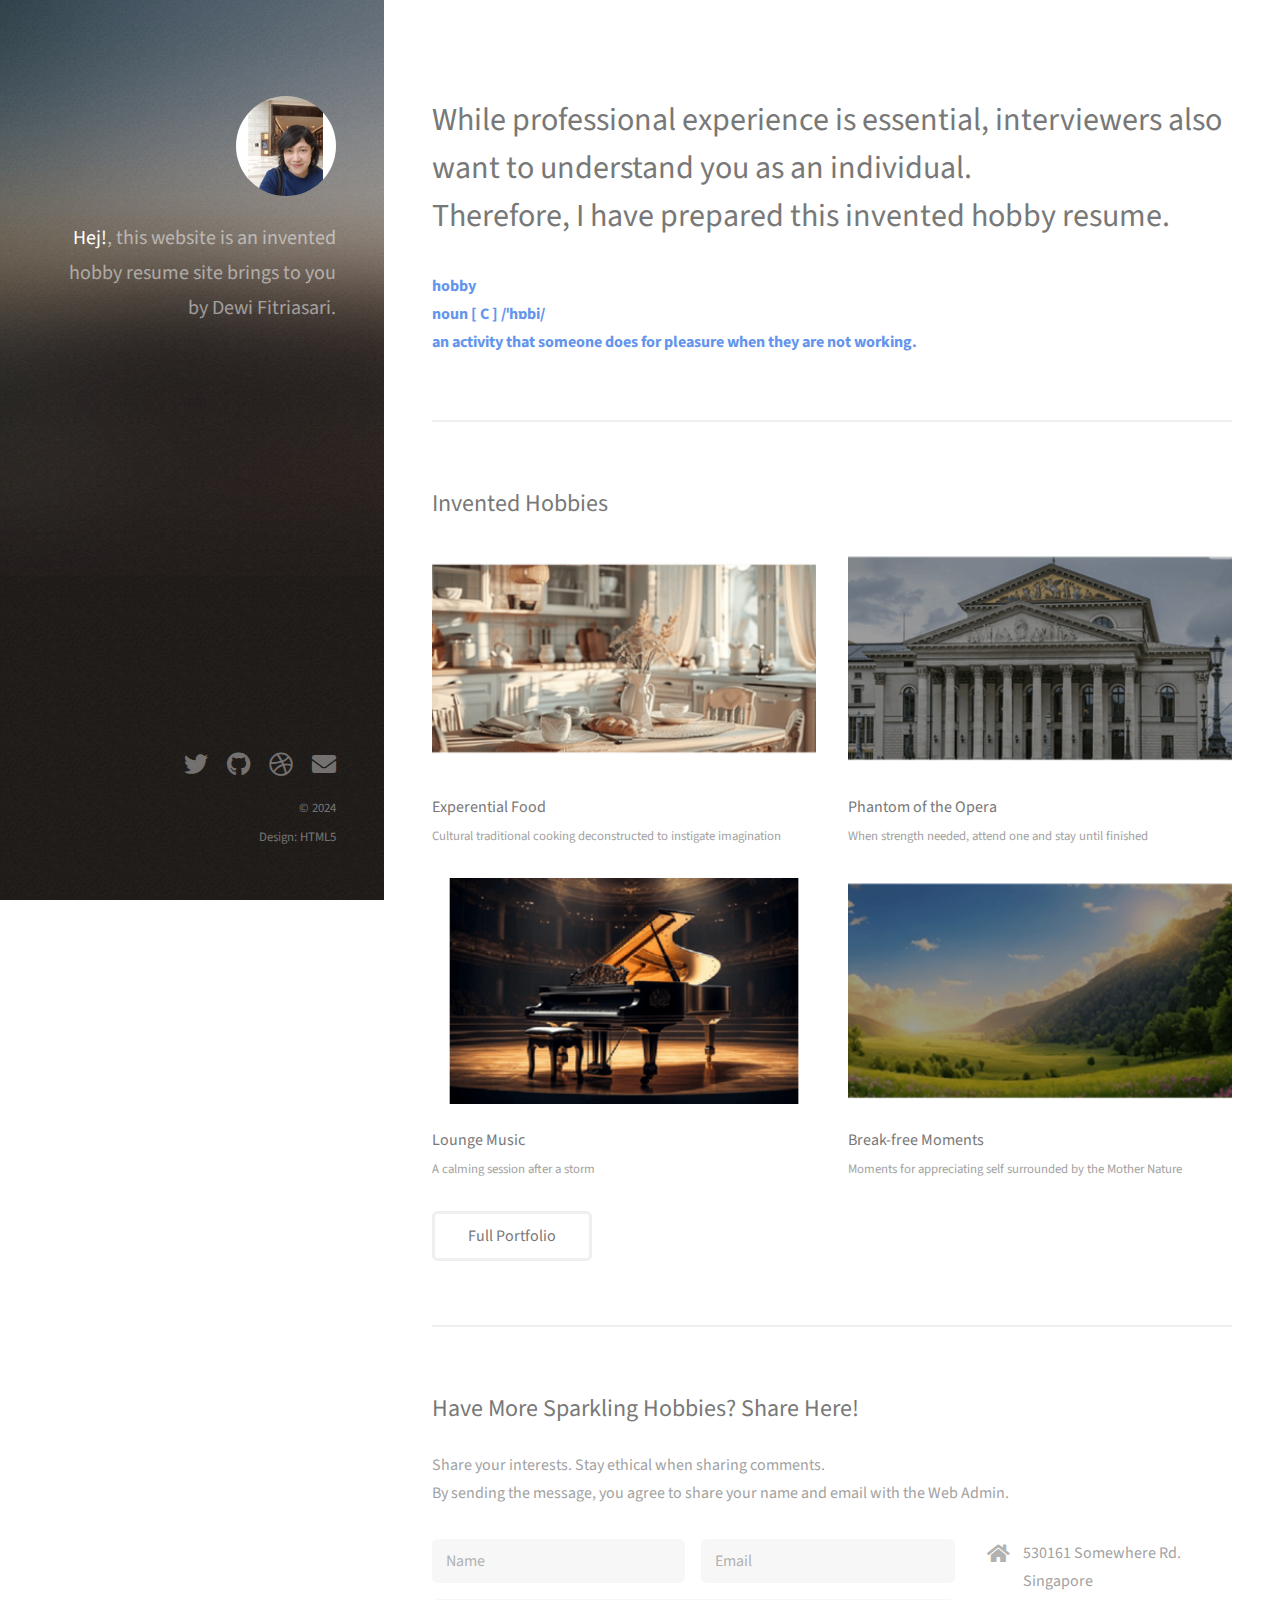
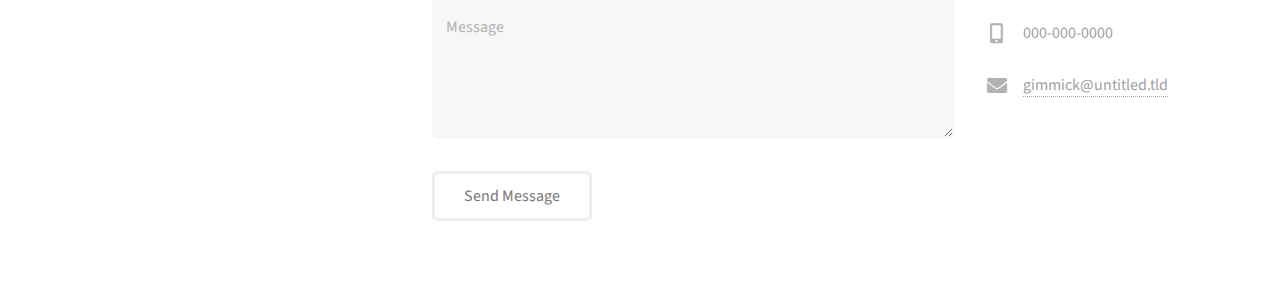
==== Lab4 & 5/index.html @ 8877971e "Adding Lab 4 and 5 files" ====
<!DOCTYPE html>
<html>
  <head>
    <title>Sparkling Hobby Resume</title>
    <meta charset="utf-8" />
    <meta
      name="viewport"
      content="width=device-width, initial-scale=1, user-scalable=no"
    />
    <link rel="stylesheet" href="assets/css/main.css" />
  </head>
  <body class="is-preload">
    <!-- Header -->
    <header id="header">
      <div class="inner">
        <a href="#" class="image avatar"
          ><img src="images\avatar.png" alt=""
        /></a>
        <h1>
          <strong>Hej!</strong>, this website<br />
          is an invented hobby resume site<br />
          brings to you by Dewi Fitriasari.
        </h1>
      </div>
    </header>

    <!-- Main -->
    <div id="main">
      <!-- One -->
      <section id="one">
        <header class="major">
          <h2>
            While professional experience is essential, interviewers also want
            to understand you as an individual. <br />
            Therefore, I have prepared this invented hobby resume.
          </h2>
        </header>
        <p id="definition">
          hobby <br />
          noun [ C ] /ˈhɒbi/ <br />
          an activity that someone does for pleasure when they are not working.
        </p>
      </section>

      <!-- Two -->
      <section id="two">
        <h2>Invented Hobbies</h2>
        <div class="row">
          <article class="col-6 col-12-xsmall work-item">
            <a href="images\fulls\Kicthen740x434.png" class="image fit thumb"
              ><img src="images\thumbs\Kicthen.png" alt="kitchen"
            /></a>
            <h3>Experential Food</h3>
            <p>
              Cultural traditional cooking deconstructed to instigate
              imagination
            </p>
          </article>
          <article class="col-6 col-12-xsmall work-item">
            <a href="images\fulls\Opera.png" class="image fit thumb"
              ><img src="images\thumbs\Opera.png" alt="Opera"
            /></a>
            <h3>Phantom of the Opera</h3>
            <p>When strength needed, attend one and stay until finished</p>
          </article>
          <article class="col-6 col-12-xsmall work-item">
            <a href="images\fulls\Piano740x434.png" class="image fit thumb"
              ><img src="images\thumbs\Piano.png" alt="Piano"
            /></a>
            <h3>Lounge Music</h3>
            <p>A calming session after a storm</p>
          </article>
          <article class="col-6 col-12-xsmall work-item">
            <a href="images\fulls\Scenery740x434.png" class="image fit thumb"
              ><img src="images\thumbs\Scenery.png" alt="Scenery"
            /></a>
            <h3>Break-free Moments</h3>
            <p>Moments for appreciating self surrounded by the Mother Nature</p>
          </article>
        </div>
        <ul class="actions">
          <li><a href="#" class="button">Full Portfolio</a></li>
        </ul>
      </section>

      <!-- Three -->
      <section id="three">
        <h2>Have More Sparkling Hobbies? Share Here!</h2>
        <p>
          Share your interests. Stay ethical when sharing comments.<br>
		  By sending the message, you agree to share your name and email with the Web Admin.
        </p>
        <div class="row">
          <div class="col-8 col-12-small">
            <form method="post" action="#">
              <div class="row gtr-uniform gtr-50">
                <div class="col-6 col-12-xsmall">
                  <input type="text" name="name" id="name" placeholder="Name" />
                </div>
                <div class="col-6 col-12-xsmall">
                  <input
                    type="email"
                    name="email"
                    id="email"
                    placeholder="Email"
                  />
                </div>
                <div class="col-12">
                  <textarea
                    name="message"
                    id="message"
                    placeholder="Message"
                    rows="4"
                  ></textarea>
                </div>
              </div>
            </form>
            <ul class="actions">
              <li><input type="submit" value="Send Message" /></li>
            </ul>
          </div>
          <div class="col-4 col-12-small">
            <ul class="labeled-icons">
              <li>
                <h3 class="icon solid fa-home">
                  <span class="label">Address</span>
                </h3>
                530161 Somewhere Rd.<br />
                Singapore<br />
              </li>
              <li>
                <h3 class="icon solid fa-mobile-alt">
                  <span class="label">Phone</span>
                </h3>
                000-000-0000
              </li>
              <li>
                <h3 class="icon solid fa-envelope">
                  <span class="label">Email</span>
                </h3>
                <a href="#">gimmick@untitled.tld</a>
              </li>
            </ul>
          </div>
        </div>
      </section>
    </div>

    <!-- Footer -->
    <footer id="footer">
      <div class="inner">
        <ul class="icons">
          <li>
            <a href="#" class="icon brands fa-twitter"
              ><span class="label">Twitter</span></a
            >
          </li>
          <li>
            <a href="#" class="icon brands fa-github"
              ><span class="label">Github</span></a
            >
          </li>
          <li>
            <a href="#" class="icon brands fa-dribbble"
              ><span class="label">Dribbble</span></a
            >
          </li>
          <li>
            <a href="#" class="icon solid fa-envelope"
              ><span class="label">Email</span></a
            >
          </li>
        </ul>
        <ul class="copyright">
          <li>&copy; 2024</li>
          <li>Design: HTML5</li>
        </ul>
      </div>
    </footer>

    <!-- Scripts -->
    <script src="assets/js/jquery.min.js"></script>
    <script src="assets/js/jquery.poptrox.min.js"></script>
    <script src="assets/js/browser.min.js"></script>
    <script src="assets/js/breakpoints.min.js"></script>
    <script src="assets/js/util.js"></script>
    <script src="assets/js/main.js"></script>
  </body>
</html>
---- Lab4 & 5/assets/css/main.css ----
@import url("fontawesome-all.min.css");
@import url("https://fonts.googleapis.com/css?family=Source+Sans+Pro:400,400italic");

html,
body,
div,
span,
applet,
object,
iframe,
h1,
h2,
h3,
h4,
h5,
h6,
p,
blockquote,
pre,
a,
abbr,
acronym,
address,
big,
cite,
code,
del,
dfn,
em,
img,
ins,
kbd,
q,
s,
samp,
small,
strike,
strong,
sub,
sup,
tt,
var,
b,
u,
i,
center,
dl,
dt,
dd,
ol,
ul,
li,
fieldset,
form,
label,
legend,
table,
caption,
tbody,
tfoot,
thead,
tr,
th,
td,
article,
aside,
canvas,
details,
embed,
figure,
figcaption,
footer,
header,
hgroup,
menu,
nav,
output,
ruby,
section,
summary,
time,
mark,
audio,
video {
  margin: 0;
  padding: 0;
  border: 0;
  font-size: 100%;
  font: inherit;
  vertical-align: baseline;
}

article,
aside,
details,
figcaption,
figure,
footer,
header,
hgroup,
menu,
nav,
section {
  display: block;
}

body {
  line-height: 1;
}

ol,
ul {
  list-style: none;
}

blockquote,
q {
  quotes: none;
}

blockquote:before,
blockquote:after,
q:before,
q:after {
  content: "";
  content: none;
}

table {
  border-collapse: collapse;
  border-spacing: 0;
}

body {
  -webkit-text-size-adjust: none;
}

mark {
  background-color: transparent;
  color: inherit;
}

input::-moz-focus-inner {
  border: 0;
  padding: 0;
}

input,
select,
textarea {
  -moz-appearance: none;
  -webkit-appearance: none;
  -ms-appearance: none;
  appearance: none;
}

/* Basic */

html {
  box-sizing: border-box;
}

*,
*:before,
*:after {
  box-sizing: inherit;
}

body {
  background: #fff;
}

body.is-preload *,
body.is-preload *:before,
body.is-preload *:after {
  -moz-animation: none !important;
  -webkit-animation: none !important;
  -ms-animation: none !important;
  animation: none !important;
  -moz-transition: none !important;
  -webkit-transition: none !important;
  -ms-transition: none !important;
  transition: none !important;
}

body,
input,
select,
textarea {
  color: #a2a2a2;
  font-family: "Source Sans Pro", Helvetica, sans-serif;
  font-size: 16pt;
  font-weight: 400;
  line-height: 1.75em;
}

a {
  -moz-transition: color 0.2s ease-in-out, border-color 0.2s ease-in-out;
  -webkit-transition: color 0.2s ease-in-out, border-color 0.2s ease-in-out;
  -ms-transition: color 0.2s ease-in-out, border-color 0.2s ease-in-out;
  transition: color 0.2s ease-in-out, border-color 0.2s ease-in-out;
  border-bottom: dotted 1px;
  color: #49bf9d;
  text-decoration: none;
}

a:hover {
  border-bottom-color: transparent;
  color: #49bf9d !important;
  text-decoration: none;
}

strong,
b {
  color: #787878;
  font-weight: 400;
}

em,
i {
  font-style: italic;
}

p {
  margin: 0 0 2em 0;
}
#definition {
  font-weight: bolder;
  color:cornflowerblue;
}
h1,
h2,
h3,
h4,
h5,
h6 {
  color: #787878;
  font-weight: 400;
  line-height: 1em;
  margin: 0 0 1em 0;
}

h1 a,
h2 a,
h3 a,
h4 a,
h5 a,
h6 a {
  color: inherit;
  text-decoration: none;
}

h1 {
  font-size: 2em;
  line-height: 1.5em;
}

h2 {
  font-size: 1.5em;
  line-height: 1.5em;
}

h3 {
  font-size: 1.25em;
  line-height: 1.5em;
}

h4 {
  font-size: 1.1em;
  line-height: 1.5em;
}

h5 {
  font-size: 0.9em;
  line-height: 1.5em;
}

h6 {
  font-size: 0.7em;
  line-height: 1.5em;
}

sub {
  font-size: 0.8em;
  position: relative;
  top: 0.5em;
}

sup {
  font-size: 0.8em;
  position: relative;
  top: -0.5em;
}

hr {
  border: 0;
  border-bottom: solid 2px #efefef;
  margin: 2em 0;
}

hr.major {
  margin: 3em 0;
}

blockquote {
  border-left: solid 6px #efefef;
  font-style: italic;
  margin: 0 0 2em 0;
  padding: 0.5em 0 0.5em 1.5em;
}

code {
  background: #f7f7f7;
  border-radius: 0.35em;
  border: solid 2px #efefef;
  font-family: "Courier New", monospace;
  font-size: 0.9em;
  margin: 0 0.25em;
  padding: 0.25em 0.65em;
}

pre {
  -webkit-overflow-scrolling: touch;
  font-family: "Courier New", monospace;
  font-size: 0.9em;
  margin: 0 0 2em 0;
}

pre code {
  display: block;
  line-height: 1.75em;
  padding: 1em 1.5em;
  overflow-x: auto;
}

.align-left {
  text-align: left;
}

.align-center {
  text-align: center;
}

.align-right {
  text-align: right;
}

/* Container */

.container {
  margin: 0 auto;
  max-width: calc(100% - 4em);
  width: 100%;
}

.container.xsmall {
  width: 25%;
}

.container.small {
  width: 50%;
}

.container.medium {
  width: 75%;
}

.container.large {
  width: 125%;
}

.container.xlarge {
  width: 150%;
}

.container.max {
  width: 100%;
}

@media screen and (max-width: 980px) {
  .container {
    width: 100% !important;
    max-width: 100% !important;
  }
}

@media screen and (max-width: 480px) {
  .container {
    max-width: calc(100% - 3em);
  }
}

/* Row */

.row {
  display: flex;
  flex-wrap: wrap;
  box-sizing: border-box;
  align-items: stretch;
}

.row > * {
  box-sizing: border-box;
}

.row.gtr-uniform > * > :last-child {
  margin-bottom: 0;
}

.row.aln-left {
  justify-content: flex-start;
}

.row.aln-center {
  justify-content: center;
}

.row.aln-right {
  justify-content: flex-end;
}

.row.aln-top {
  align-items: flex-start;
}

.row.aln-middle {
  align-items: center;
}

.row.aln-bottom {
  align-items: flex-end;
}

.row > .imp {
  order: -1;
}

.row > .col-1 {
  width: 8.33333%;
}

.row > .off-1 {
  margin-left: 8.33333%;
}

.row > .col-2 {
  width: 16.66667%;
}

.row > .off-2 {
  margin-left: 16.66667%;
}

.row > .col-3 {
  width: 25%;
}

.row > .off-3 {
  margin-left: 25%;
}

.row > .col-4 {
  width: 33.33333%;
}

.row > .off-4 {
  margin-left: 33.33333%;
}

.row > .col-5 {
  width: 41.66667%;
}

.row > .off-5 {
  margin-left: 41.66667%;
}

.row > .col-6 {
  width: 50%;
}

.row > .off-6 {
  margin-left: 50%;
}

.row > .col-7 {
  width: 58.33333%;
}

.row > .off-7 {
  margin-left: 58.33333%;
}

.row > .col-8 {
  width: 66.66667%;
}

.row > .off-8 {
  margin-left: 66.66667%;
}

.row > .col-9 {
  width: 75%;
}

.row > .off-9 {
  margin-left: 75%;
}

.row > .col-10 {
  width: 83.33333%;
}

.row > .off-10 {
  margin-left: 83.33333%;
}

.row > .col-11 {
  width: 91.66667%;
}

.row > .off-11 {
  margin-left: 91.66667%;
}

.row > .col-12 {
  width: 100%;
}

.row > .off-12 {
  margin-left: 100%;
}

.row.gtr-0 {
  margin-top: 0;
  margin-left: 0em;
}

.row.gtr-0 > * {
  padding: 0 0 0 0em;
}

.row.gtr-0.gtr-uniform {
  margin-top: 0em;
}

.row.gtr-0.gtr-uniform > * {
  padding-top: 0em;
}

.row.gtr-25 {
  margin-top: 0;
  margin-left: -0.625em;
}

.row.gtr-25 > * {
  padding: 0 0 0 0.625em;
}

.row.gtr-25.gtr-uniform {
  margin-top: -0.625em;
}

.row.gtr-25.gtr-uniform > * {
  padding-top: 0.625em;
}

.row.gtr-50 {
  margin-top: 0;
  margin-left: -1.25em;
}

.row.gtr-50 > * {
  padding: 0 0 0 1.25em;
}

.row.gtr-50.gtr-uniform {
  margin-top: -1.25em;
}

.row.gtr-50.gtr-uniform > * {
  padding-top: 1.25em;
}

.row {
  margin-top: 0;
  margin-left: -2.5em;
}

.row > * {
  padding: 0 0 0 2.5em;
}

.row.gtr-uniform {
  margin-top: -2.5em;
}

.row.gtr-uniform > * {
  padding-top: 2.5em;
}

.row.gtr-150 {
  margin-top: 0;
  margin-left: -3.75em;
}

.row.gtr-150 > * {
  padding: 0 0 0 3.75em;
}

.row.gtr-150.gtr-uniform {
  margin-top: -3.75em;
}

.row.gtr-150.gtr-uniform > * {
  padding-top: 3.75em;
}

.row.gtr-200 {
  margin-top: 0;
  margin-left: -5em;
}

.row.gtr-200 > * {
  padding: 0 0 0 5em;
}

.row.gtr-200.gtr-uniform {
  margin-top: -5em;
}

.row.gtr-200.gtr-uniform > * {
  padding-top: 5em;
}

@media screen and (max-width: 1800px) {
  .row {
    display: flex;
    flex-wrap: wrap;
    box-sizing: border-box;
    align-items: stretch;
  }

  .row > * {
    box-sizing: border-box;
  }

  .row.gtr-uniform > * > :last-child {
    margin-bottom: 0;
  }

  .row.aln-left {
    justify-content: flex-start;
  }

  .row.aln-center {
    justify-content: center;
  }

  .row.aln-right {
    justify-content: flex-end;
  }

  .row.aln-top {
    align-items: flex-start;
  }

  .row.aln-middle {
    align-items: center;
  }

  .row.aln-bottom {
    align-items: flex-end;
  }

  .row > .imp-xlarge {
    order: -1;
  }

  .row > .col-1-xlarge {
    width: 8.33333%;
  }

  .row > .off-1-xlarge {
    margin-left: 8.33333%;
  }

  .row > .col-2-xlarge {
    width: 16.66667%;
  }

  .row > .off-2-xlarge {
    margin-left: 16.66667%;
  }

  .row > .col-3-xlarge {
    width: 25%;
  }

  .row > .off-3-xlarge {
    margin-left: 25%;
  }

  .row > .col-4-xlarge {
    width: 33.33333%;
  }

  .row > .off-4-xlarge {
    margin-left: 33.33333%;
  }

  .row > .col-5-xlarge {
    width: 41.66667%;
  }

  .row > .off-5-xlarge {
    margin-left: 41.66667%;
  }

  .row > .col-6-xlarge {
    width: 50%;
  }

  .row > .off-6-xlarge {
    margin-left: 50%;
  }

  .row > .col-7-xlarge {
    width: 58.33333%;
  }

  .row > .off-7-xlarge {
    margin-left: 58.33333%;
  }

  .row > .col-8-xlarge {
    width: 66.66667%;
  }

  .row > .off-8-xlarge {
    margin-left: 66.66667%;
  }

  .row > .col-9-xlarge {
    width: 75%;
  }

  .row > .off-9-xlarge {
    margin-left: 75%;
  }

  .row > .col-10-xlarge {
    width: 83.33333%;
  }

  .row > .off-10-xlarge {
    margin-left: 83.33333%;
  }

  .row > .col-11-xlarge {
    width: 91.66667%;
  }

  .row > .off-11-xlarge {
    margin-left: 91.66667%;
  }

  .row > .col-12-xlarge {
    width: 100%;
  }

  .row > .off-12-xlarge {
    margin-left: 100%;
  }

  .row.gtr-0 {
    margin-top: 0;
    margin-left: 0em;
  }

  .row.gtr-0 > * {
    padding: 0 0 0 0em;
  }

  .row.gtr-0.gtr-uniform {
    margin-top: 0em;
  }

  .row.gtr-0.gtr-uniform > * {
    padding-top: 0em;
  }

  .row.gtr-25 {
    margin-top: 0;
    margin-left: -0.625em;
  }

  .row.gtr-25 > * {
    padding: 0 0 0 0.625em;
  }

  .row.gtr-25.gtr-uniform {
    margin-top: -0.625em;
  }

  .row.gtr-25.gtr-uniform > * {
    padding-top: 0.625em;
  }

  .row.gtr-50 {
    margin-top: 0;
    margin-left: -1.25em;
  }

  .row.gtr-50 > * {
    padding: 0 0 0 1.25em;
  }

  .row.gtr-50.gtr-uniform {
    margin-top: -1.25em;
  }

  .row.gtr-50.gtr-uniform > * {
    padding-top: 1.25em;
  }

  .row {
    margin-top: 0;
    margin-left: -2.5em;
  }

  .row > * {
    padding: 0 0 0 2.5em;
  }

  .row.gtr-uniform {
    margin-top: -2.5em;
  }

  .row.gtr-uniform > * {
    padding-top: 2.5em;
  }

  .row.gtr-150 {
    margin-top: 0;
    margin-left: -3.75em;
  }

  .row.gtr-150 > * {
    padding: 0 0 0 3.75em;
  }

  .row.gtr-150.gtr-uniform {
    margin-top: -3.75em;
  }

  .row.gtr-150.gtr-uniform > * {
    padding-top: 3.75em;
  }

  .row.gtr-200 {
    margin-top: 0;
    margin-left: -5em;
  }

  .row.gtr-200 > * {
    padding: 0 0 0 5em;
  }

  .row.gtr-200.gtr-uniform {
    margin-top: -5em;
  }

  .row.gtr-200.gtr-uniform > * {
    padding-top: 5em;
  }
}

@media screen and (max-width: 1280px) {
  .row {
    display: flex;
    flex-wrap: wrap;
    box-sizing: border-box;
    align-items: stretch;
  }

  .row > * {
    box-sizing: border-box;
  }

  .row.gtr-uniform > * > :last-child {
    margin-bottom: 0;
  }

  .row.aln-left {
    justify-content: flex-start;
  }

  .row.aln-center {
    justify-content: center;
  }

  .row.aln-right {
    justify-content: flex-end;
  }

  .row.aln-top {
    align-items: flex-start;
  }

  .row.aln-middle {
    align-items: center;
  }

  .row.aln-bottom {
    align-items: flex-end;
  }

  .row > .imp-large {
    order: -1;
  }

  .row > .col-1-large {
    width: 8.33333%;
  }

  .row > .off-1-large {
    margin-left: 8.33333%;
  }

  .row > .col-2-large {
    width: 16.66667%;
  }

  .row > .off-2-large {
    margin-left: 16.66667%;
  }

  .row > .col-3-large {
    width: 25%;
  }

  .row > .off-3-large {
    margin-left: 25%;
  }

  .row > .col-4-large {
    width: 33.33333%;
  }

  .row > .off-4-large {
    margin-left: 33.33333%;
  }

  .row > .col-5-large {
    width: 41.66667%;
  }

  .row > .off-5-large {
    margin-left: 41.66667%;
  }

  .row > .col-6-large {
    width: 50%;
  }

  .row > .off-6-large {
    margin-left: 50%;
  }

  .row > .col-7-large {
    width: 58.33333%;
  }

  .row > .off-7-large {
    margin-left: 58.33333%;
  }

  .row > .col-8-large {
    width: 66.66667%;
  }

  .row > .off-8-large {
    margin-left: 66.66667%;
  }

  .row > .col-9-large {
    width: 75%;
  }

  .row > .off-9-large {
    margin-left: 75%;
  }

  .row > .col-10-large {
    width: 83.33333%;
  }

  .row > .off-10-large {
    margin-left: 83.33333%;
  }

  .row > .col-11-large {
    width: 91.66667%;
  }

  .row > .off-11-large {
    margin-left: 91.66667%;
  }

  .row > .col-12-large {
    width: 100%;
  }

  .row > .off-12-large {
    margin-left: 100%;
  }

  .row.gtr-0 {
    margin-top: 0;
    margin-left: 0em;
  }

  .row.gtr-0 > * {
    padding: 0 0 0 0em;
  }

  .row.gtr-0.gtr-uniform {
    margin-top: 0em;
  }

  .row.gtr-0.gtr-uniform > * {
    padding-top: 0em;
  }

  .row.gtr-25 {
    margin-top: 0;
    margin-left: -0.5em;
  }

  .row.gtr-25 > * {
    padding: 0 0 0 0.5em;
  }

  .row.gtr-25.gtr-uniform {
    margin-top: -0.5em;
  }

  .row.gtr-25.gtr-uniform > * {
    padding-top: 0.5em;
  }

  .row.gtr-50 {
    margin-top: 0;
    margin-left: -1em;
  }

  .row.gtr-50 > * {
    padding: 0 0 0 1em;
  }

  .row.gtr-50.gtr-uniform {
    margin-top: -1em;
  }

  .row.gtr-50.gtr-uniform > * {
    padding-top: 1em;
  }

  .row {
    margin-top: 0;
    margin-left: -2em;
  }

  .row > * {
    padding: 0 0 0 2em;
  }

  .row.gtr-uniform {
    margin-top: -2em;
  }

  .row.gtr-uniform > * {
    padding-top: 2em;
  }

  .row.gtr-150 {
    margin-top: 0;
    margin-left: -3em;
  }

  .row.gtr-150 > * {
    padding: 0 0 0 3em;
  }

  .row.gtr-150.gtr-uniform {
    margin-top: -3em;
  }

  .row.gtr-150.gtr-uniform > * {
    padding-top: 3em;
  }

  .row.gtr-200 {
    margin-top: 0;
    margin-left: -4em;
  }

  .row.gtr-200 > * {
    padding: 0 0 0 4em;
  }

  .row.gtr-200.gtr-uniform {
    margin-top: -4em;
  }

  .row.gtr-200.gtr-uniform > * {
    padding-top: 4em;
  }
}

@media screen and (max-width: 980px) {
  .row {
    display: flex;
    flex-wrap: wrap;
    box-sizing: border-box;
    align-items: stretch;
  }

  .row > * {
    box-sizing: border-box;
  }

  .row.gtr-uniform > * > :last-child {
    margin-bottom: 0;
  }

  .row.aln-left {
    justify-content: flex-start;
  }

  .row.aln-center {
    justify-content: center;
  }

  .row.aln-right {
    justify-content: flex-end;
  }

  .row.aln-top {
    align-items: flex-start;
  }

  .row.aln-middle {
    align-items: center;
  }

  .row.aln-bottom {
    align-items: flex-end;
  }

  .row > .imp-medium {
    order: -1;
  }

  .row > .col-1-medium {
    width: 8.33333%;
  }

  .row > .off-1-medium {
    margin-left: 8.33333%;
  }

  .row > .col-2-medium {
    width: 16.66667%;
  }

  .row > .off-2-medium {
    margin-left: 16.66667%;
  }

  .row > .col-3-medium {
    width: 25%;
  }

  .row > .off-3-medium {
    margin-left: 25%;
  }

  .row > .col-4-medium {
    width: 33.33333%;
  }

  .row > .off-4-medium {
    margin-left: 33.33333%;
  }

  .row > .col-5-medium {
    width: 41.66667%;
  }

  .row > .off-5-medium {
    margin-left: 41.66667%;
  }

  .row > .col-6-medium {
    width: 50%;
  }

  .row > .off-6-medium {
    margin-left: 50%;
  }

  .row > .col-7-medium {
    width: 58.33333%;
  }

  .row > .off-7-medium {
    margin-left: 58.33333%;
  }

  .row > .col-8-medium {
    width: 66.66667%;
  }

  .row > .off-8-medium {
    margin-left: 66.66667%;
  }

  .row > .col-9-medium {
    width: 75%;
  }

  .row > .off-9-medium {
    margin-left: 75%;
  }

  .row > .col-10-medium {
    width: 83.33333%;
  }

  .row > .off-10-medium {
    margin-left: 83.33333%;
  }

  .row > .col-11-medium {
    width: 91.66667%;
  }

  .row > .off-11-medium {
    margin-left: 91.66667%;
  }

  .row > .col-12-medium {
    width: 100%;
  }

  .row > .off-12-medium {
    margin-left: 100%;
  }

  .row.gtr-0 {
    margin-top: 0;
    margin-left: 0em;
  }

  .row.gtr-0 > * {
    padding: 0 0 0 0em;
  }

  .row.gtr-0.gtr-uniform {
    margin-top: 0em;
  }

  .row.gtr-0.gtr-uniform > * {
    padding-top: 0em;
  }

  .row.gtr-25 {
    margin-top: 0;
    margin-left: -0.5em;
  }

  .row.gtr-25 > * {
    padding: 0 0 0 0.5em;
  }

  .row.gtr-25.gtr-uniform {
    margin-top: -0.5em;
  }

  .row.gtr-25.gtr-uniform > * {
    padding-top: 0.5em;
  }

  .row.gtr-50 {
    margin-top: 0;
    margin-left: -1em;
  }

  .row.gtr-50 > * {
    padding: 0 0 0 1em;
  }

  .row.gtr-50.gtr-uniform {
    margin-top: -1em;
  }

  .row.gtr-50.gtr-uniform > * {
    padding-top: 1em;
  }

  .row {
    margin-top: 0;
    margin-left: -2em;
  }

  .row > * {
    padding: 0 0 0 2em;
  }

  .row.gtr-uniform {
    margin-top: -2em;
  }

  .row.gtr-uniform > * {
    padding-top: 2em;
  }

  .row.gtr-150 {
    margin-top: 0;
    margin-left: -3em;
  }

  .row.gtr-150 > * {
    padding: 0 0 0 3em;
  }

  .row.gtr-150.gtr-uniform {
    margin-top: -3em;
  }

  .row.gtr-150.gtr-uniform > * {
    padding-top: 3em;
  }

  .row.gtr-200 {
    margin-top: 0;
    margin-left: -4em;
  }

  .row.gtr-200 > * {
    padding: 0 0 0 4em;
  }

  .row.gtr-200.gtr-uniform {
    margin-top: -4em;
  }

  .row.gtr-200.gtr-uniform > * {
    padding-top: 4em;
  }
}

@media screen and (max-width: 736px) {
  .row {
    display: flex;
    flex-wrap: wrap;
    box-sizing: border-box;
    align-items: stretch;
  }

  .row > * {
    box-sizing: border-box;
  }

  .row.gtr-uniform > * > :last-child {
    margin-bottom: 0;
  }

  .row.aln-left {
    justify-content: flex-start;
  }

  .row.aln-center {
    justify-content: center;
  }

  .row.aln-right {
    justify-content: flex-end;
  }

  .row.aln-top {
    align-items: flex-start;
  }

  .row.aln-middle {
    align-items: center;
  }

  .row.aln-bottom {
    align-items: flex-end;
  }

  .row > .imp-small {
    order: -1;
  }

  .row > .col-1-small {
    width: 8.33333%;
  }

  .row > .off-1-small {
    margin-left: 8.33333%;
  }

  .row > .col-2-small {
    width: 16.66667%;
  }

  .row > .off-2-small {
    margin-left: 16.66667%;
  }

  .row > .col-3-small {
    width: 25%;
  }

  .row > .off-3-small {
    margin-left: 25%;
  }

  .row > .col-4-small {
    width: 33.33333%;
  }

  .row > .off-4-small {
    margin-left: 33.33333%;
  }

  .row > .col-5-small {
    width: 41.66667%;
  }

  .row > .off-5-small {
    margin-left: 41.66667%;
  }

  .row > .col-6-small {
    width: 50%;
  }

  .row > .off-6-small {
    margin-left: 50%;
  }

  .row > .col-7-small {
    width: 58.33333%;
  }

  .row > .off-7-small {
    margin-left: 58.33333%;
  }

  .row > .col-8-small {
    width: 66.66667%;
  }

  .row > .off-8-small {
    margin-left: 66.66667%;
  }

  .row > .col-9-small {
    width: 75%;
  }

  .row > .off-9-small {
    margin-left: 75%;
  }

  .row > .col-10-small {
    width: 83.33333%;
  }

  .row > .off-10-small {
    margin-left: 83.33333%;
  }

  .row > .col-11-small {
    width: 91.66667%;
  }

  .row > .off-11-small {
    margin-left: 91.66667%;
  }

  .row > .col-12-small {
    width: 100%;
  }

  .row > .off-12-small {
    margin-left: 100%;
  }

  .row.gtr-0 {
    margin-top: 0;
    margin-left: 0em;
  }

  .row.gtr-0 > * {
    padding: 0 0 0 0em;
  }

  .row.gtr-0.gtr-uniform {
    margin-top: 0em;
  }

  .row.gtr-0.gtr-uniform > * {
    padding-top: 0em;
  }

  .row.gtr-25 {
    margin-top: 0;
    margin-left: -0.375em;
  }

  .row.gtr-25 > * {
    padding: 0 0 0 0.375em;
  }

  .row.gtr-25.gtr-uniform {
    margin-top: -0.375em;
  }

  .row.gtr-25.gtr-uniform > * {
    padding-top: 0.375em;
  }

  .row.gtr-50 {
    margin-top: 0;
    margin-left: -0.75em;
  }

  .row.gtr-50 > * {
    padding: 0 0 0 0.75em;
  }

  .row.gtr-50.gtr-uniform {
    margin-top: -0.75em;
  }

  .row.gtr-50.gtr-uniform > * {
    padding-top: 0.75em;
  }

  .row {
    margin-top: 0;
    margin-left: -1.5em;
  }

  .row > * {
    padding: 0 0 0 1.5em;
  }

  .row.gtr-uniform {
    margin-top: -1.5em;
  }

  .row.gtr-uniform > * {
    padding-top: 1.5em;
  }

  .row.gtr-150 {
    margin-top: 0;
    margin-left: -2.25em;
  }

  .row.gtr-150 > * {
    padding: 0 0 0 2.25em;
  }

  .row.gtr-150.gtr-uniform {
    margin-top: -2.25em;
  }

  .row.gtr-150.gtr-uniform > * {
    padding-top: 2.25em;
  }

  .row.gtr-200 {
    margin-top: 0;
    margin-left: -3em;
  }

  .row.gtr-200 > * {
    padding: 0 0 0 3em;
  }

  .row.gtr-200.gtr-uniform {
    margin-top: -3em;
  }

  .row.gtr-200.gtr-uniform > * {
    padding-top: 3em;
  }
}

@media screen and (max-width: 480px) {
  .row {
    display: flex;
    flex-wrap: wrap;
    box-sizing: border-box;
    align-items: stretch;
  }

  .row > * {
    box-sizing: border-box;
  }

  .row.gtr-uniform > * > :last-child {
    margin-bottom: 0;
  }

  .row.aln-left {
    justify-content: flex-start;
  }

  .row.aln-center {
    justify-content: center;
  }

  .row.aln-right {
    justify-content: flex-end;
  }

  .row.aln-top {
    align-items: flex-start;
  }

  .row.aln-middle {
    align-items: center;
  }

  .row.aln-bottom {
    align-items: flex-end;
  }

  .row > .imp-xsmall {
    order: -1;
  }

  .row > .col-1-xsmall {
    width: 8.33333%;
  }

  .row > .off-1-xsmall {
    margin-left: 8.33333%;
  }

  .row > .col-2-xsmall {
    width: 16.66667%;
  }

  .row > .off-2-xsmall {
    margin-left: 16.66667%;
  }

  .row > .col-3-xsmall {
    width: 25%;
  }

  .row > .off-3-xsmall {
    margin-left: 25%;
  }

  .row > .col-4-xsmall {
    width: 33.33333%;
  }

  .row > .off-4-xsmall {
    margin-left: 33.33333%;
  }

  .row > .col-5-xsmall {
    width: 41.66667%;
  }

  .row > .off-5-xsmall {
    margin-left: 41.66667%;
  }

  .row > .col-6-xsmall {
    width: 50%;
  }

  .row > .off-6-xsmall {
    margin-left: 50%;
  }

  .row > .col-7-xsmall {
    width: 58.33333%;
  }

  .row > .off-7-xsmall {
    margin-left: 58.33333%;
  }

  .row > .col-8-xsmall {
    width: 66.66667%;
  }

  .row > .off-8-xsmall {
    margin-left: 66.66667%;
  }

  .row > .col-9-xsmall {
    width: 75%;
  }

  .row > .off-9-xsmall {
    margin-left: 75%;
  }

  .row > .col-10-xsmall {
    width: 83.33333%;
  }

  .row > .off-10-xsmall {
    margin-left: 83.33333%;
  }

  .row > .col-11-xsmall {
    width: 91.66667%;
  }

  .row > .off-11-xsmall {
    margin-left: 91.66667%;
  }

  .row > .col-12-xsmall {
    width: 100%;
  }

  .row > .off-12-xsmall {
    margin-left: 100%;
  }

  .row.gtr-0 {
    margin-top: 0;
    margin-left: 0em;
  }

  .row.gtr-0 > * {
    padding: 0 0 0 0em;
  }

  .row.gtr-0.gtr-uniform {
    margin-top: 0em;
  }

  .row.gtr-0.gtr-uniform > * {
    padding-top: 0em;
  }

  .row.gtr-25 {
    margin-top: 0;
    margin-left: -0.375em;
  }

  .row.gtr-25 > * {
    padding: 0 0 0 0.375em;
  }

  .row.gtr-25.gtr-uniform {
    margin-top: -0.375em;
  }

  .row.gtr-25.gtr-uniform > * {
    padding-top: 0.375em;
  }

  .row.gtr-50 {
    margin-top: 0;
    margin-left: -0.75em;
  }

  .row.gtr-50 > * {
    padding: 0 0 0 0.75em;
  }

  .row.gtr-50.gtr-uniform {
    margin-top: -0.75em;
  }

  .row.gtr-50.gtr-uniform > * {
    padding-top: 0.75em;
  }

  .row {
    margin-top: 0;
    margin-left: -1.5em;
  }

  .row > * {
    padding: 0 0 0 1.5em;
  }

  .row.gtr-uniform {
    margin-top: -1.5em;
  }

  .row.gtr-uniform > * {
    padding-top: 1.5em;
  }

  .row.gtr-150 {
    margin-top: 0;
    margin-left: -2.25em;
  }

  .row.gtr-150 > * {
    padding: 0 0 0 2.25em;
  }

  .row.gtr-150.gtr-uniform {
    margin-top: -2.25em;
  }

  .row.gtr-150.gtr-uniform > * {
    padding-top: 2.25em;
  }

  .row.gtr-200 {
    margin-top: 0;
    margin-left: -3em;
  }

  .row.gtr-200 > * {
    padding: 0 0 0 3em;
  }

  .row.gtr-200.gtr-uniform {
    margin-top: -3em;
  }

  .row.gtr-200.gtr-uniform > * {
    padding-top: 3em;
  }
}

/* Section/Article */

section.special,
article.special {
  text-align: center;
}

header p {
  color: #b2b2b2;
  position: relative;
  margin: 0 0 1.5em 0;
}

header h2 + p {
  font-size: 1.25em;
  margin-top: -1em;
  line-height: 1.5em;
}

header h3 + p {
  font-size: 1.1em;
  margin-top: -0.8em;
  line-height: 1.5em;
}

header h4 + p,
header h5 + p,
header h6 + p {
  font-size: 0.9em;
  margin-top: -0.6em;
  line-height: 1.5em;
}

header.major h2 {
  font-size: 2em;
}

/* Form */

form {
  margin: 0 0 2em 0;
}

label {
  color: #787878;
  display: block;
  font-size: 0.9em;
  font-weight: 400;
  margin: 0 0 1em 0;
}

input[type="text"],
input[type="password"],
input[type="email"],
select,
textarea {
  -moz-appearance: none;
  -webkit-appearance: none;
  -ms-appearance: none;
  appearance: none;
  background: #f7f7f7;
  border-radius: 0.35em;
  border: solid 2px transparent;
  color: inherit;
  display: block;
  outline: 0;
  padding: 0 0.75em;
  text-decoration: none;
  width: 100%;
}

input[type="text"]:invalid,
input[type="password"]:invalid,
input[type="email"]:invalid,
select:invalid,
textarea:invalid {
  box-shadow: none;
}

input[type="text"]:focus,
input[type="password"]:focus,
input[type="email"]:focus,
select:focus,
textarea:focus {
  border-color: #49bf9d;
}

select {
  background-image: url("data:image/svg+xml;charset=utf8,%3Csvg xmlns='http://www.w3.org/2000/svg' width='40' height='40' preserveAspectRatio='none' viewBox='0 0 40 40'%3E%3Cpath d='M9.4,12.3l10.4,10.4l10.4-10.4c0.2-0.2,0.5-0.4,0.9-0.4c0.3,0,0.6,0.1,0.9,0.4l3.3,3.3c0.2,0.2,0.4,0.5,0.4,0.9 c0,0.4-0.1,0.6-0.4,0.9L20.7,31.9c-0.2,0.2-0.5,0.4-0.9,0.4c-0.3,0-0.6-0.1-0.9-0.4L4.3,17.3c-0.2-0.2-0.4-0.5-0.4-0.9 c0-0.4,0.1-0.6,0.4-0.9l3.3-3.3c0.2-0.2,0.5-0.4,0.9-0.4S9.1,12.1,9.4,12.3z' fill='%23dfdfdf' /%3E%3C/svg%3E");
  background-size: 1.25rem;
  background-repeat: no-repeat;
  background-position: calc(100% - 1rem) center;
  height: 2.75em;
  padding-right: 2.75em;
  text-overflow: ellipsis;
}

select option {
  color: #787878;
  background: #fff;
}

select:focus::-ms-value {
  background-color: transparent;
}

select::-ms-expand {
  display: none;
}

input[type="text"],
input[type="password"],
input[type="email"],
select {
  height: 2.75em;
}

textarea {
  padding: 0.75em;
}

input[type="checkbox"],
input[type="radio"] {
  -moz-appearance: none;
  -webkit-appearance: none;
  -ms-appearance: none;
  appearance: none;
  display: block;
  float: left;
  margin-right: -2em;
  opacity: 0;
  width: 1em;
  z-index: -1;
}

input[type="checkbox"] + label,
input[type="radio"] + label {
  text-decoration: none;
  color: #a2a2a2;
  cursor: pointer;
  display: inline-block;
  font-size: 1em;
  font-weight: 400;
  padding-left: 2.4em;
  padding-right: 0.75em;
  position: relative;
}

input[type="checkbox"] + label:before,
input[type="radio"] + label:before {
  -moz-osx-font-smoothing: grayscale;
  -webkit-font-smoothing: antialiased;
  display: inline-block;
  font-style: normal;
  font-variant: normal;
  text-rendering: auto;
  line-height: 1;
  text-transform: none !important;
  font-family: "Font Awesome 5 Free";
  font-weight: 900;
}

input[type="checkbox"] + label:before,
input[type="radio"] + label:before {
  background: #f7f7f7;
  border-radius: 0.35em;
  border: solid 2px transparent;
  content: "";
  display: inline-block;
  font-size: 0.8em;
  height: 2.0625em;
  left: 0;
  line-height: 1.85625em;
  position: absolute;
  text-align: center;
  top: 0;
  width: 2.0625em;
}

input[type="checkbox"]:checked + label:before,
input[type="radio"]:checked + label:before {
  background: #787878;
  border-color: #787878;
  color: #fff;
  content: "\f00c";
}

input[type="checkbox"]:focus + label:before,
input[type="radio"]:focus + label:before {
  border-color: #49bf9d;
}

input[type="checkbox"] + label:before {
  border-radius: 0.35em;
}

input[type="radio"] + label:before {
  border-radius: 100%;
}

::-webkit-input-placeholder {
  color: #b2b2b2 !important;
  opacity: 1;
}

:-moz-placeholder {
  color: #b2b2b2 !important;
  opacity: 1;
}

::-moz-placeholder {
  color: #b2b2b2 !important;
  opacity: 1;
}

:-ms-input-placeholder {
  color: #b2b2b2 !important;
  opacity: 1;
}

/* Box */

.box {
  border-radius: 0.35em;
  border: solid 2px #efefef;
  margin-bottom: 2em;
  padding: 1.5em;
}

.box > :last-child,
.box > :last-child > :last-child,
.box > :last-child > :last-child > :last-child {
  margin-bottom: 0;
}

.box.alt {
  border: 0;
  border-radius: 0;
  padding: 0;
}

/* Icon */

.icon {
  text-decoration: none;
  border-bottom: none;
  position: relative;
}

.icon:before {
  -moz-osx-font-smoothing: grayscale;
  -webkit-font-smoothing: antialiased;
  display: inline-block;
  font-style: normal;
  font-variant: normal;
  text-rendering: auto;
  line-height: 1;
  text-transform: none !important;
  font-family: "Font Awesome 5 Free";
  font-weight: 400;
}

.icon > .label {
  display: none;
}

.icon:before {
  line-height: inherit;
}

.icon.solid:before {
  font-weight: 900;
}

.icon.brands:before {
  font-family: "Font Awesome 5 Brands";
}

/* Image */

.image {
  border-radius: 0.2em;
  border: 0;
  display: inline-block;
  position: relative;
  object-fit: cover;
}

.image:before {
  -moz-transition: opacity 0.2s ease-in-out;
  -webkit-transition: opacity 0.2s ease-in-out;
  -ms-transition: opacity 0.2s ease-in-out;
  transition: opacity 0.2s ease-in-out;
  background: none;
  border-radius: 0.2em;
  content: "";
  display: block;
  height: 100%;
  left: 0;
  opacity: 0.5;
  position: absolute;
  top: 0;
  width: 100%;
  object-fit: cover;
}

.image.thumb {
  text-align: center;
}

.image.thumb:after {
  -moz-transition: opacity 0.2s ease-in-out;
  -webkit-transition: opacity 0.2s ease-in-out;
  -ms-transition: opacity 0.2s ease-in-out;
  transition: opacity 0.2s ease-in-out;
  border-radius: 0.35em;
  border: solid 3px rgba(255, 255, 255, 0.916);
  color: #fff;
  content: "View";
  display: inline-block;
  font-size: 0.8em;
  font-weight: 400;
  left: 50%;
  line-height: 2.25em;
  margin: -1.25em 0 0 -3em;
  opacity: 0;
  padding: 0 1.5em;
  position: absolute;
  text-align: center;
  text-decoration: none;
  top: 50%;
  white-space: nowrap;
}

.image.thumb:hover:after {
  opacity: 1;
}

.image.thumb:hover:before {
  background: none;
  opacity: 1;
}

.image img {
  border-radius: 0.35em;
  display: block;
  object-fit: cover;
}

.image.left {
  float: left;
  margin: 0 1.5em 1em 0;
  top: 0.25em;
  object-fit: cover;
}

.image.right {
  float: right;
  margin: 0 0 1em 1.5em;
  top: 0.25em;
  object-fit: cover;
}

.image.left,
.image.right {
  max-width: 40%;
  object-fit: cover;
}

.image.left img,
.image.right img {
  width: 100%;
  object-fit: cover;
}

.image.fit {
  display: block;
  margin: 0 0 2em 0;
  width: 100%;
  object-fit: cover;
}

.image.fit img {
  width: 100%;
  object-fit: cover;
}

.image.avatar {
  border-radius: 100%;
}

.image.avatar:before {
  display: none;
}

.image.avatar img {
  border-radius: 100%;
  width: 100%;
}

/* List */

ol {
  list-style: decimal;
  margin: 0 0 2em 0;
  padding-left: 1.25em;
}

ol li {
  padding-left: 0.25em;
}

ul {
  list-style: disc;
  margin: 0 0 2em 0;
  padding-left: 1em;
}

ul li {
  padding-left: 0.5em;
}

ul.alt {
  list-style: none;
  padding-left: 0;
}

ul.alt li {
  border-top: solid 2px #efefef;
  padding: 0.5em 0;
}

ul.alt li:first-child {
  border-top: 0;
  padding-top: 0;
}

dl {
  margin: 0 0 2em 0;
}

/* Icons */

ul.icons {
  cursor: default;
  list-style: none;
  padding-left: 0;
}

ul.icons li {
  display: inline-block;
  padding: 0 1em 0 0;
}

ul.icons li:last-child {
  padding-right: 0;
}

ul.icons li .icon:before {
  font-size: 1.5em;
}

/* Labeled Icons */

ul.labeled-icons {
  list-style: none;
  padding: 0;
}

ul.labeled-icons li {
  line-height: 1.75em;
  margin: 1.5em 0 0 0;
  padding-left: 2.25em;
  position: relative;
}

ul.labeled-icons li:first-child {
  margin-top: 0;
}

ul.labeled-icons li a {
  color: inherit;
}

ul.labeled-icons li h3 {
  color: #b2b2b2;
  left: 0;
  position: absolute;
  text-align: center;
  top: 0;
  width: 1em;
}

/* Actions */

ul.actions {
  display: -moz-flex;
  display: -webkit-flex;
  display: -ms-flex;
  display: flex;
  cursor: default;
  list-style: none;
  margin-left: -1em;
  padding-left: 0;
}

ul.actions li {
  padding: 0 0 0 1em;
  vertical-align: middle;
}

ul.actions.special {
  -moz-justify-content: center;
  -webkit-justify-content: center;
  -ms-justify-content: center;
  justify-content: center;
  width: 100%;
  margin-left: 0;
}

ul.actions.special li:first-child {
  padding-left: 0;
}

ul.actions.stacked {
  -moz-flex-direction: column;
  -webkit-flex-direction: column;
  -ms-flex-direction: column;
  flex-direction: column;
  margin-left: 0;
}

ul.actions.stacked li {
  padding: 1.3em 0 0 0;
}

ul.actions.stacked li:first-child {
  padding-top: 0;
}

ul.actions.fit {
  width: calc(100% + 1em);
}

ul.actions.fit li {
  -moz-flex-grow: 1;
  -webkit-flex-grow: 1;
  -ms-flex-grow: 1;
  flex-grow: 1;
  -moz-flex-shrink: 1;
  -webkit-flex-shrink: 1;
  -ms-flex-shrink: 1;
  flex-shrink: 1;
  width: 100%;
}

ul.actions.fit li > * {
  width: 100%;
}

ul.actions.fit.stacked {
  width: 100%;
}

@media screen and (max-width: 480px) {
  ul.actions:not(.fixed) {
    -moz-flex-direction: column;
    -webkit-flex-direction: column;
    -ms-flex-direction: column;
    flex-direction: column;
    margin-left: 0;
    width: 100% !important;
  }

  ul.actions:not(.fixed) li {
    -moz-flex-grow: 1;
    -webkit-flex-grow: 1;
    -ms-flex-grow: 1;
    flex-grow: 1;
    -moz-flex-shrink: 1;
    -webkit-flex-shrink: 1;
    -ms-flex-shrink: 1;
    flex-shrink: 1;
    padding: 1em 0 0 0;
    text-align: center;
    width: 100%;
  }

  ul.actions:not(.fixed) li > * {
    width: 100%;
  }

  ul.actions:not(.fixed) li:first-child {
    padding-top: 0;
  }

  ul.actions:not(.fixed) li input[type="submit"],
  ul.actions:not(.fixed) li input[type="reset"],
  ul.actions:not(.fixed) li input[type="button"],
  ul.actions:not(.fixed) li button,
  ul.actions:not(.fixed) li .button {
    width: 100%;
  }

  ul.actions:not(.fixed) li input[type="submit"].icon:before,
  ul.actions:not(.fixed) li input[type="reset"].icon:before,
  ul.actions:not(.fixed) li input[type="button"].icon:before,
  ul.actions:not(.fixed) li button.icon:before,
  ul.actions:not(.fixed) li .button.icon:before {
    margin-left: -0.5em;
  }
}

/* Table */

.table-wrapper {
  -webkit-overflow-scrolling: touch;
  overflow-x: auto;
}

table {
  margin: 0 0 2em 0;
  width: 100%;
}

table tbody tr {
  border: solid 1px #efefef;
  border-left: 0;
  border-right: 0;
}

table tbody tr:nth-child(2n + 1) {
  background-color: #f7f7f7;
}

table td {
  padding: 0.75em 0.75em;
}

table th {
  color: #787878;
  font-size: 0.9em;
  font-weight: 400;
  padding: 0 0.75em 0.75em 0.75em;
  text-align: left;
}

table thead {
  border-bottom: solid 2px #efefef;
}

table tfoot {
  border-top: solid 2px #efefef;
}

table.alt {
  border-collapse: separate;
}

table.alt tbody tr td {
  border: solid 2px #efefef;
  border-left-width: 0;
  border-top-width: 0;
}

table.alt tbody tr td:first-child {
  border-left-width: 2px;
}

table.alt tbody tr:first-child td {
  border-top-width: 2px;
}

table.alt thead {
  border-bottom: 0;
}

table.alt tfoot {
  border-top: 0;
}

/* Button */

input[type="submit"],
input[type="reset"],
input[type="button"],
.button {
  -moz-appearance: none;
  -webkit-appearance: none;
  -ms-appearance: none;
  appearance: none;
  -moz-transition: background-color 0.2s ease-in-out, color 0.2s ease-in-out,
    border-color 0.2s ease-in-out;
  -webkit-transition: background-color 0.2s ease-in-out, color 0.2s ease-in-out,
    border-color 0.2s ease-in-out;
  -ms-transition: background-color 0.2s ease-in-out, color 0.2s ease-in-out,
    border-color 0.2s ease-in-out;
  transition: background-color 0.2s ease-in-out, color 0.2s ease-in-out,
    border-color 0.2s ease-in-out;
  background-color: transparent;
  border-radius: 0.35em;
  border: solid 3px #efefef;
  color: #787878 !important;
  cursor: pointer;
  display: inline-block;
  font-weight: 400;
  height: 3.15em;
  height: calc(2.75em + 6px);
  line-height: 2.75em;
  min-width: 10em;
  padding: 0 1.5em;
  text-align: center;
  text-decoration: none;
  white-space: nowrap;
}

input[type="submit"]:hover,
input[type="reset"]:hover,
input[type="button"]:hover,
.button:hover {
  border-color: #49bf9d;
  color: #49bf9d !important;
}

input[type="submit"]:active,
input[type="reset"]:active,
input[type="button"]:active,
.button:active {
  background-color: rgba(73, 191, 157, 0.1);
  border-color: #49bf9d;
  color: #49bf9d !important;
}

input[type="submit"].icon,
input[type="reset"].icon,
input[type="button"].icon,
.button.icon {
  padding-left: 1.35em;
}

input[type="submit"].icon:before,
input[type="reset"].icon:before,
input[type="button"].icon:before,
.button.icon:before {
  margin-right: 0.5em;
}

input[type="submit"].fit,
input[type="reset"].fit,
input[type="button"].fit,
.button.fit {
  min-width: 0;
  width: 100%;
}

input[type="submit"].small,
input[type="reset"].small,
input[type="button"].small,
.button.small {
  font-size: 0.8em;
}

input[type="submit"].large,
input[type="reset"].large,
input[type="button"].large,
.button.large {
  font-size: 1.35em;
}

input[type="submit"].primary,
input[type="reset"].primary,
input[type="button"].primary,
.button.primary {
  background-color: #49bf9d;
  border-color: #49bf9d;
  color: #ffffff !important;
}

input[type="submit"].primary:hover,
input[type="reset"].primary:hover,
input[type="button"].primary:hover,
.button.primary:hover {
  background-color: #5cc6a7;
  border-color: #5cc6a7;
}

input[type="submit"].primary:active,
input[type="reset"].primary:active,
input[type="button"].primary:active,
.button.primary:active {
  background-color: #3eb08f;
  border-color: #3eb08f;
}

input[type="submit"].disabled,
input[type="submit"]:disabled,
input[type="reset"].disabled,
input[type="reset"]:disabled,
input[type="button"].disabled,
input[type="button"]:disabled,
.button.disabled,
.button:disabled {
  background-color: #e7e7e7 !important;
  border-color: #e7e7e7 !important;
  color: #b2b2b2 !important;
  cursor: default;
}

/* Work Item */

.work-item {
  margin: 0 0 2em 0;
}

.work-item .image {
  margin: 0 0 1.5em 0;
}

.work-item h3 {
  font-size: 1em;
  margin: 0 0 0.5em 0;
}

.work-item p {
  font-size: 0.8em;
  line-height: 1.5em;
  margin: 0;
}

/* Header */

#header {
  display: -moz-flex;
  display: -webkit-flex;
  display: -ms-flex;
  display: flex;
  -moz-flex-direction: column;
  -webkit-flex-direction: column;
  -ms-flex-direction: column;
  flex-direction: column;
  -moz-align-items: -moz-flex-end;
  -webkit-align-items: -webkit-flex-end;
  -ms-align-items: -ms-flex-end;
  align-items: flex-end;
  -moz-justify-content: space-between;
  -webkit-justify-content: space-between;
  -ms-justify-content: space-between;
  justify-content: space-between;
  background-color: #1f1815;
  background-attachment: scroll, scroll;
  background-image: url("images/overlay.png"), url("../../images/bg.jpg");
  background-position: top left, top left;
  background-repeat: repeat, no-repeat;
  background-size: auto, 150%;
  color: rgba(255, 255, 255, 0.5);
  height: 100%;
  left: 0;
  padding: 8em 4em;
  position: fixed;
  text-align: right;
  top: 0;
  width: 35%;
}

#header > * {
  -moz-flex-shrink: 0;
  -webkit-flex-shrink: 0;
  -ms-flex-shrink: 0;
  flex-shrink: 0;
  width: 100%;
}

#header > .inner {
  -moz-flex-grow: 1;
  -webkit-flex-grow: 1;
  -ms-flex-grow: 1;
  flex-grow: 1;
  margin: 0 0 2em 0;
}

#header strong,
#header b {
  color: #ffffff;
}

#header h2,
#header h3,
#header h4,
#header h5,
#header h6 {
  color: #ffffff;
}

#header h1 {
  color: rgba(255, 255, 255, 0.5);
  font-size: 1.35em;
  line-height: 1.75em;
  margin: 0;
}

#header .image.avatar {
  margin: 0 0 1em 0;
  width: 6.25em;
}

/* Footer */

#footer .icons {
  margin: 1em 0 0 0;
}

#footer .icons a {
  color: rgba(255, 255, 255, 0.4);
}

#footer .copyright {
  color: rgba(255, 255, 255, 0.4);
  font-size: 0.8em;
  list-style: none;
  margin: 1em 0 0 0;
  padding: 0;
}

#footer .copyright li {
  border-left: solid 1px rgba(255, 255, 255, 0.25);
  display: inline-block;
  line-height: 1em;
  margin-left: 0.75em;
  padding-left: 0.75em;
}

#footer .copyright li:first-child {
  border-left: 0;
  margin-left: 0;
  padding-left: 0;
}

#footer .copyright li a {
  color: inherit;
}

/* Main */

#main {
  margin-left: 35%;
  max-width: 54em;
  padding: 8em 4em 4em 4em;
  width: calc(100% - 35%);
}

#main > section {
  border-top: solid 2px #efefef;
  margin: 4em 0 0 0;
  padding: 4em 0 0 0;
}

#main > section:first-child {
  border-top: 0;
  margin-top: 0;
  padding-top: 0;
}

/* Poptrox */

@-moz-keyframes spin {
  0% {
    -moz-transform: rotate(0deg);
    -webkit-transform: rotate(0deg);
    -ms-transform: rotate(0deg);
    transform: rotate(0deg);
  }

  100% {
    -moz-transform: rotate(360deg);
    -webkit-transform: rotate(360deg);
    -ms-transform: rotate(360deg);
    transform: rotate(360deg);
  }
}

@-webkit-keyframes spin {
  0% {
    -moz-transform: rotate(0deg);
    -webkit-transform: rotate(0deg);
    -ms-transform: rotate(0deg);
    transform: rotate(0deg);
  }

  100% {
    -moz-transform: rotate(360deg);
    -webkit-transform: rotate(360deg);
    -ms-transform: rotate(360deg);
    transform: rotate(360deg);
  }
}

@-ms-keyframes spin {
  0% {
    -moz-transform: rotate(0deg);
    -webkit-transform: rotate(0deg);
    -ms-transform: rotate(0deg);
    transform: rotate(0deg);
  }

  100% {
    -moz-transform: rotate(360deg);
    -webkit-transform: rotate(360deg);
    -ms-transform: rotate(360deg);
    transform: rotate(360deg);
  }
}

@keyframes spin {
  0% {
    -moz-transform: rotate(0deg);
    -webkit-transform: rotate(0deg);
    -ms-transform: rotate(0deg);
    transform: rotate(0deg);
  }

  100% {
    -moz-transform: rotate(360deg);
    -webkit-transform: rotate(360deg);
    -ms-transform: rotate(360deg);
    transform: rotate(360deg);
  }
}

.poptrox-popup {
  -moz-box-sizing: content-box;
  -webkit-box-sizing: content-box;
  -ms-box-sizing: content-box;
  box-sizing: content-box;
  -webkit-tap-highlight-color: rgba(255, 255, 255, 0);
  background: #fff;
  border-radius: 0.35em;
  box-shadow: 0 0.1em 0.15em 0 rgba(0, 0, 0, 0.15);
  overflow: hidden;
  padding-bottom: 3em;
}

.poptrox-popup .loader {
  text-decoration: none;
  -moz-animation: spin 1s linear infinite;
  -webkit-animation: spin 1s linear infinite;
  -ms-animation: spin 1s linear infinite;
  animation: spin 1s linear infinite;
  font-size: 1.5em;
  height: 1em;
  left: 50%;
  line-height: 1em;
  margin: -0.5em 0 0 -0.5em;
  position: absolute;
  top: 50%;
  width: 1em;
}

.poptrox-popup .loader:before {
  -moz-osx-font-smoothing: grayscale;
  -webkit-font-smoothing: antialiased;
  display: inline-block;
  font-style: normal;
  font-variant: normal;
  text-rendering: auto;
  line-height: 1;
  text-transform: none !important;
  font-family: "Font Awesome 5 Free";
  font-weight: 900;
}

.poptrox-popup .loader:before {
  content: "\f1ce";
}

.poptrox-popup .caption {
  background: #fff;
  bottom: 0;
  cursor: default;
  font-size: 0.9em;
  height: 3em;
  left: 0;
  line-height: 2.8em;
  position: absolute;
  text-align: center;
  width: 100%;
  z-index: 1;
}

.poptrox-popup .nav-next,
.poptrox-popup .nav-previous {
  text-decoration: none;
  -moz-transition: opacity 0.2s ease-in-out;
  -webkit-transition: opacity 0.2s ease-in-out;
  -ms-transition: opacity 0.2s ease-in-out;
  transition: opacity 0.2s ease-in-out;
  -webkit-tap-highlight-color: rgba(255, 255, 255, 0);
  background: rgba(0, 0, 0, 0.01);
  cursor: pointer;
  height: 100%;
  opacity: 0;
  position: absolute;
  top: 0;
  width: 50%;
}

.poptrox-popup .nav-next:before,
.poptrox-popup .nav-previous:before {
  -moz-osx-font-smoothing: grayscale;
  -webkit-font-smoothing: antialiased;
  display: inline-block;
  font-style: normal;
  font-variant: normal;
  text-rendering: auto;
  line-height: 1;
  text-transform: none !important;
  font-family: "Font Awesome 5 Free";
  font-weight: 900;
}

.poptrox-popup .nav-next:before,
.poptrox-popup .nav-previous:before {
  color: #fff;
  font-size: 2.5em;
  height: 1em;
  line-height: 1em;
  margin-top: -0.75em;
  position: absolute;
  text-align: center;
  top: 50%;
  width: 1.5em;
}

.poptrox-popup .nav-next {
  right: 0;
}

.poptrox-popup .nav-next:before {
  content: "\f105";
  right: 0;
}

.poptrox-popup .nav-previous {
  left: 0;
}

.poptrox-popup .nav-previous:before {
  content: "\f104";
  left: 0;
}

.poptrox-popup .closer {
  text-decoration: none;
  -moz-transition: opacity 0.2s ease-in-out;
  -webkit-transition: opacity 0.2s ease-in-out;
  -ms-transition: opacity 0.2s ease-in-out;
  transition: opacity 0.2s ease-in-out;
  -webkit-tap-highlight-color: rgba(255, 255, 255, 0);
  color: #fff;
  height: 4em;
  line-height: 4em;
  opacity: 0;
  position: absolute;
  right: 0;
  text-align: center;
  top: 0;
  width: 4em;
  z-index: 2;
}

.poptrox-popup .closer:before {
  -moz-osx-font-smoothing: grayscale;
  -webkit-font-smoothing: antialiased;
  display: inline-block;
  font-style: normal;
  font-variant: normal;
  text-rendering: auto;
  line-height: 1;
  text-transform: none !important;
  font-family: "Font Awesome 5 Free";
  font-weight: 900;
}

.poptrox-popup .closer:before {
  -moz-box-sizing: content-box;
  -webkit-box-sizing: content-box;
  -ms-box-sizing: content-box;
  box-sizing: content-box;
  border-radius: 100%;
  border: solid 3px rgba(255, 255, 255, 0.5);
  content: "\f00d";
  display: block;
  font-size: 1em;
  height: 1.75em;
  left: 50%;
  line-height: 1.75em;
  margin: -0.875em 0 0 -0.875em;
  position: absolute;
  top: 50%;
  width: 1.75em;
}

.poptrox-popup:hover .nav-next,
.poptrox-popup:hover .nav-previous {
  opacity: 0.5;
}

.poptrox-popup:hover .nav-next:hover,
.poptrox-popup:hover .nav-previous:hover {
  opacity: 1;
}

.poptrox-popup:hover .closer {
  opacity: 0.5;
}

.poptrox-popup:hover .closer:hover {
  opacity: 1;
}

/* Touch */

body.is-touch .image.thumb:before {
  opacity: 0.5 !important;
}

body.is-touch .image.thumb:after {
  display: none !important;
}

body.is-touch #header {
  background-attachment: scroll;
  background-size: auto, cover;
}

body.is-touch .poptrox-popup .nav-next,
body.is-touch .poptrox-popup .nav-previous,
body.is-touch .poptrox-popup .closer {
  opacity: 1 !important;
}

/* XLarge */

@media screen and (max-width: 1800px) {
  /* Basic */

  body,
  input,
  select,
  textarea {
    font-size: 12pt;
  }
}

/* Large */

@media screen and (max-width: 1280px) {
  /* Header */

  #header {
    padding: 6em 3em 3em 3em;
    width: 30%;
  }

  #header h1 {
    font-size: 1.25em;
  }

  #header h1 br {
    display: none;
  }

  #header > .inner {
    margin-bottom: 0;
  }

  /* Footer */

  #footer .copyright li {
    border-left-width: 0;
    display: block;
    line-height: 2.25em;
    margin-left: 0;
    padding-left: 0;
  }

  /* Main */

  #main {
    margin-left: 30%;
    max-width: none;
    padding: 6em 3em 3em 3em;
    width: calc(100% - 30%);
  }
}

/* Medium */

@media screen and (max-width: 980px) {
  /* Basic */

  h1 br,
  h2 br,
  h3 br,
  h4 br,
  h5 br,
  h6 br {
    display: none;
  }

  /* List */

  ul.icons li .icon {
    font-size: 1.25em;
  }

  /* Header */

  #header {
    background-attachment: scroll;
    background-position: top left, center center;
    background-size: auto, cover;
    left: auto;
    padding: 6em 4em;
    position: relative;
    text-align: center;
    top: auto;
    width: 100%;
    display: block;
  }

  #header h1 {
    font-size: 1.75em;
  }

  #header h1 br {
    display: inline;
  }

  /* Footer */

  #footer {
    background-attachment: scroll;
    background-color: #1f1815;
    background-image: url("images/overlay.png"), url("../../images/bg.jpg");
    background-position: top left, bottom center;
    background-repeat: repeat, no-repeat;
    background-size: auto, cover;
    bottom: auto;
    left: auto;
    padding: 4em 4em 6em 4em;
    position: relative;
    text-align: center;
    width: 100%;
  }

  #footer .icons {
    margin: 0 0 1em 0;
  }

  #footer .copyright {
    margin: 0 0 1em 0;
  }

  #footer .copyright li {
    border-left-width: 1px;
    display: inline-block;
    line-height: 1em;
    margin-left: 0.75em;
    padding-left: 0.75em;
  }

  /* Main */

  #main {
    margin: 0;
    padding: 6em 4em;
    width: 100%;
  }
}

/* Small */

@media screen and (max-width: 736px) {
  /* Basic */

  h1 {
    font-size: 1.5em;
  }

  h2 {
    font-size: 1.2em;
  }

  h3 {
    font-size: 1em;
  }

  /* Section/Article */

  section.special,
  article.special {
    text-align: center;
  }

  header.major h2 {
    font-size: 1.35em;
  }

  /* List */

  ul.labeled-icons li {
    padding-left: 2em;
  }

  ul.labeled-icons li h3 {
    line-height: 1.75em;
  }

  /* Header */

  #header {
    padding: 2.25em 1.5em;
  }

  #header h1 {
    font-size: 1.35em;
  }

  /* Footer */

  #footer {
    padding: 2.25em 1.5em;
  }

  /* Main */

  #main {
    padding: 2.25em 1.5em 0.25em 1.5em;
  }

  #main > section {
    margin: 2.25em 0 0 0;
    padding: 2.25em 0 0 0;
  }

  /* Poptrox */

  .poptrox-popup {
    border-radius: 0;
  }

  .poptrox-popup .nav-next:before,
  .poptrox-popup .nav-previous:before {
    margin-top: -1em;
  }
}

/* XSmall */

@media screen and (max-width: 480px) {
  /* Header */

  #header {
    padding: 4.5em 1.5em;
  }

  #header h1 br {
    display: none;
  }

  /* Footer */

  #footer .copyright li {
    border-left-width: 0;
    display: block;
    line-height: 2.25em;
    margin-left: 0;
    padding-left: 0;
  }
}
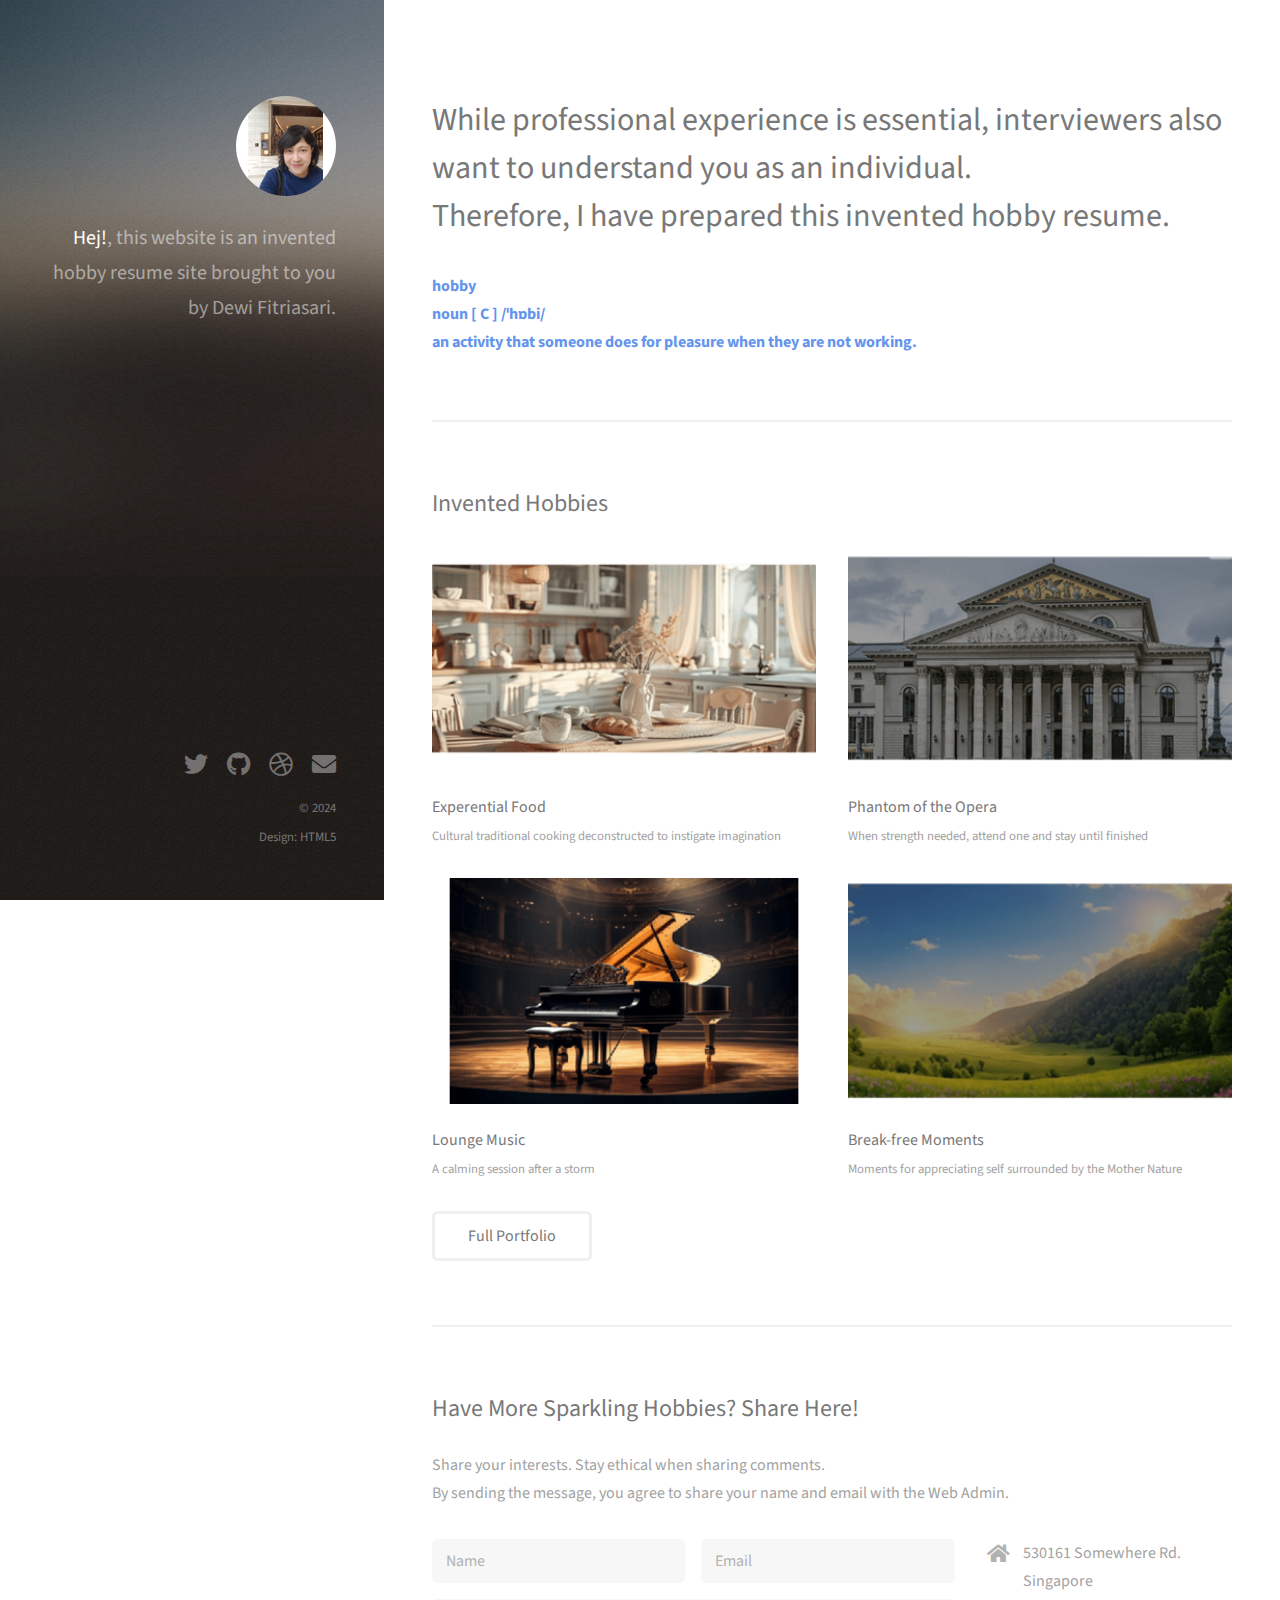
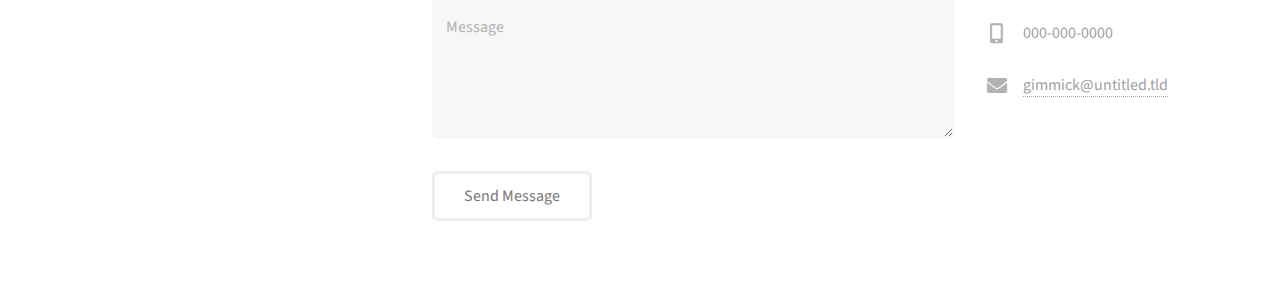
==== commit 480015d9: "Update index.html" ====
--- a/Lab4 & 5/index.html
+++ b/Lab4 & 5/index.html
@@ -19,7 +19,7 @@
         <h1>
           <strong>Hej!</strong>, this website<br />
           is an invented hobby resume site<br />
-          brings to you by Dewi Fitriasari.
+          brought to you by Dewi Fitriasari.
         </h1>
       </div>
     </header>
